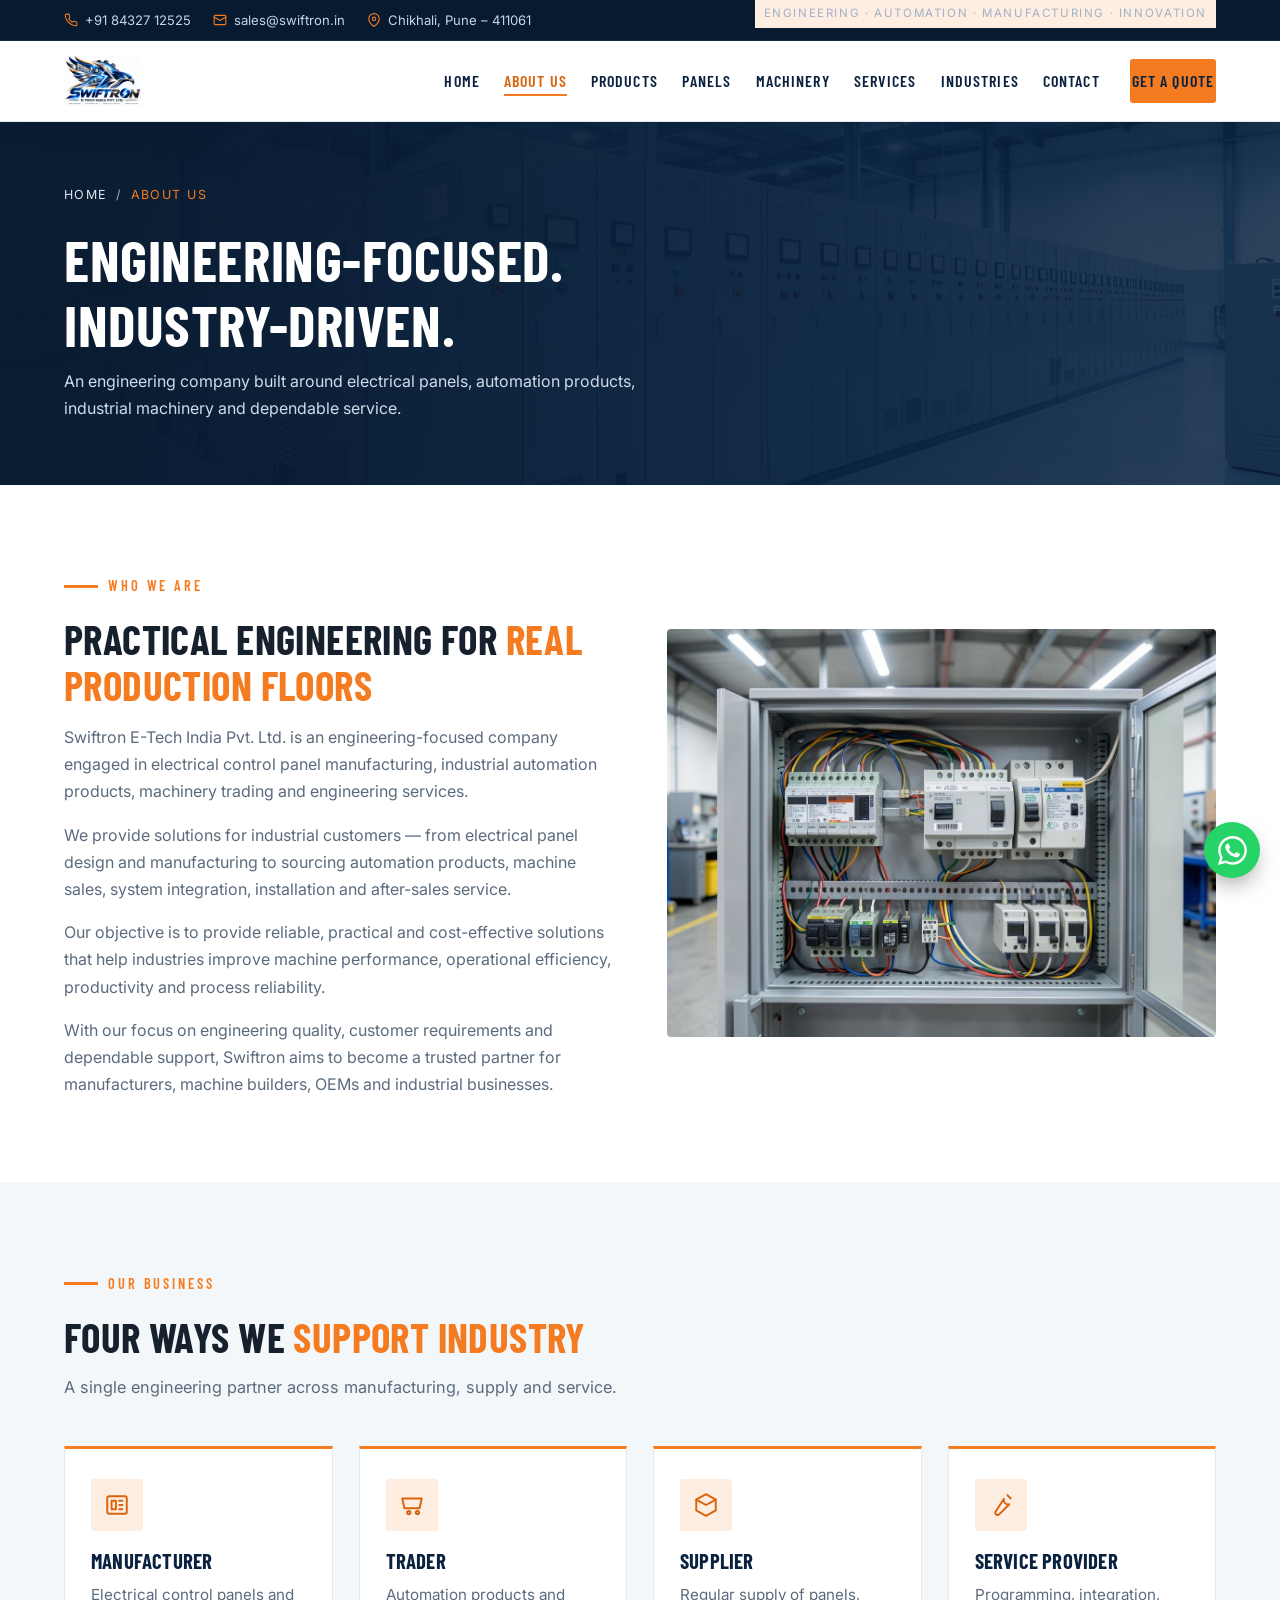
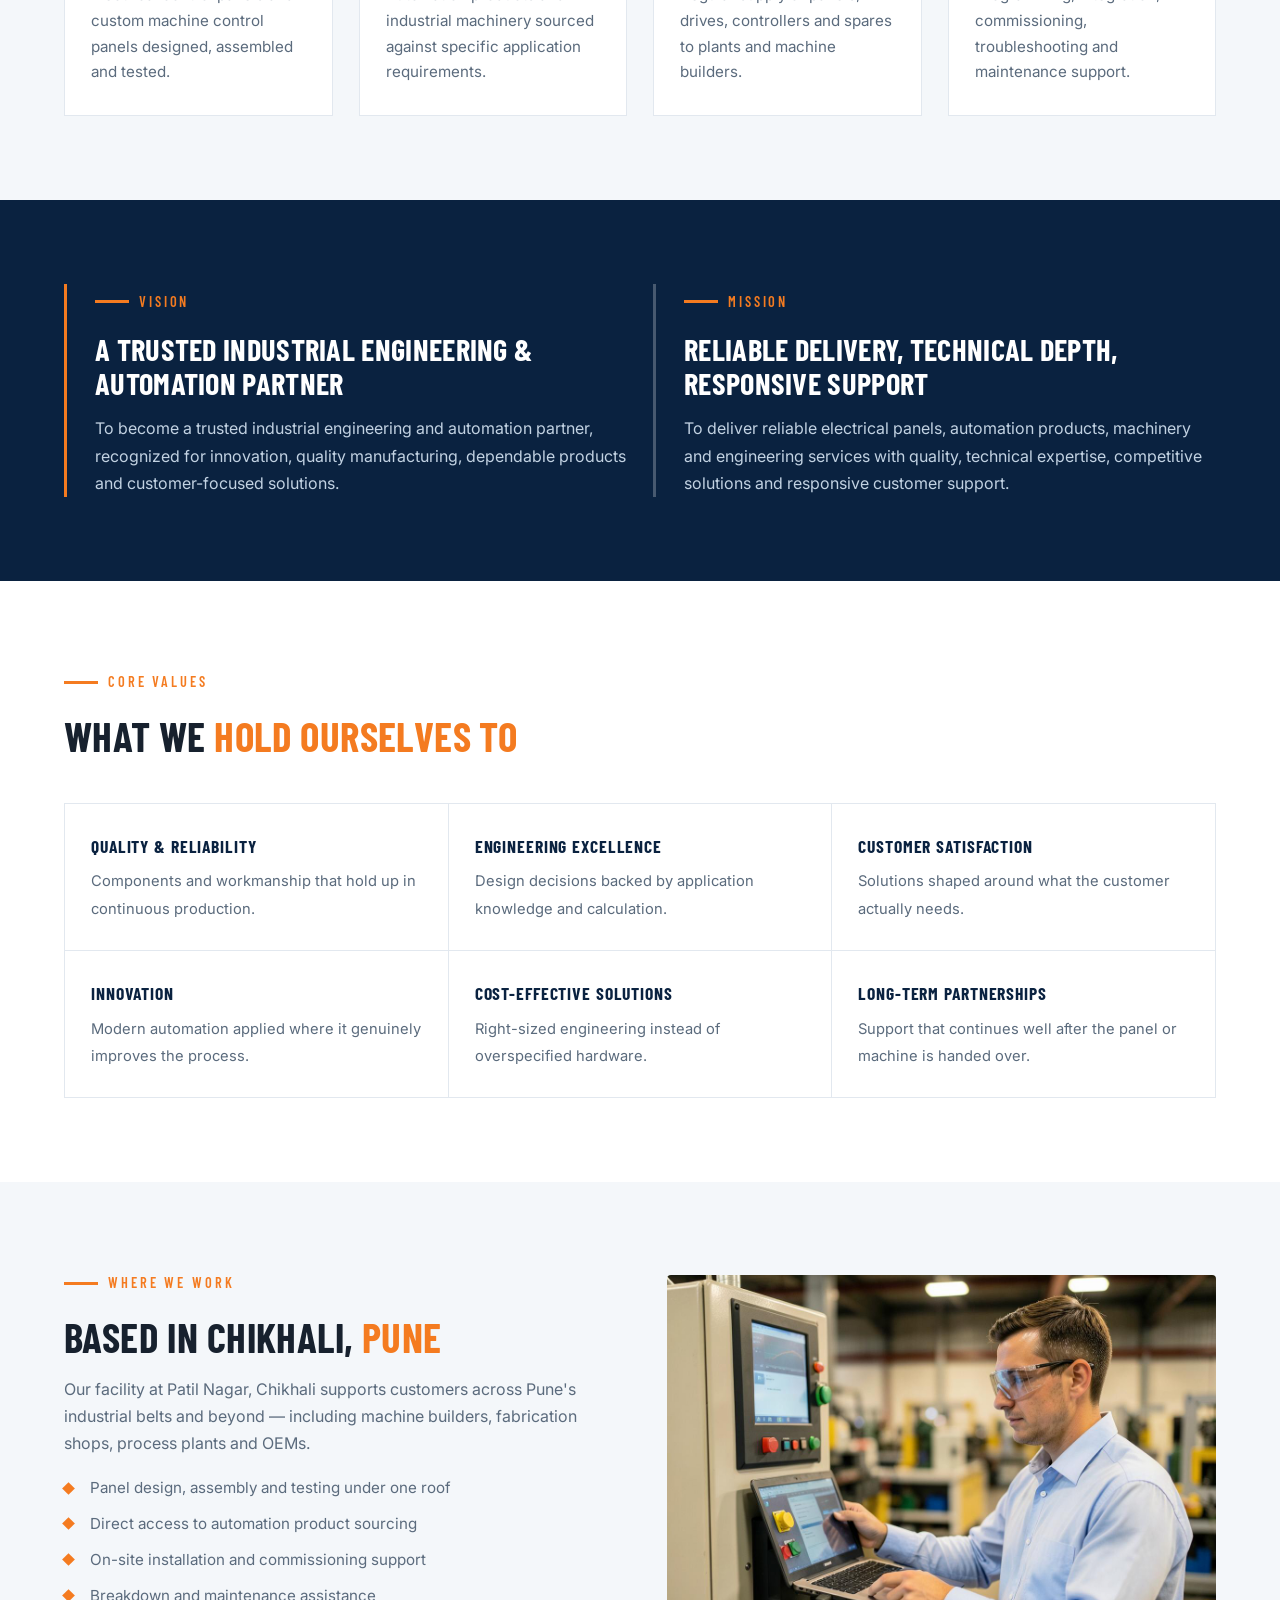
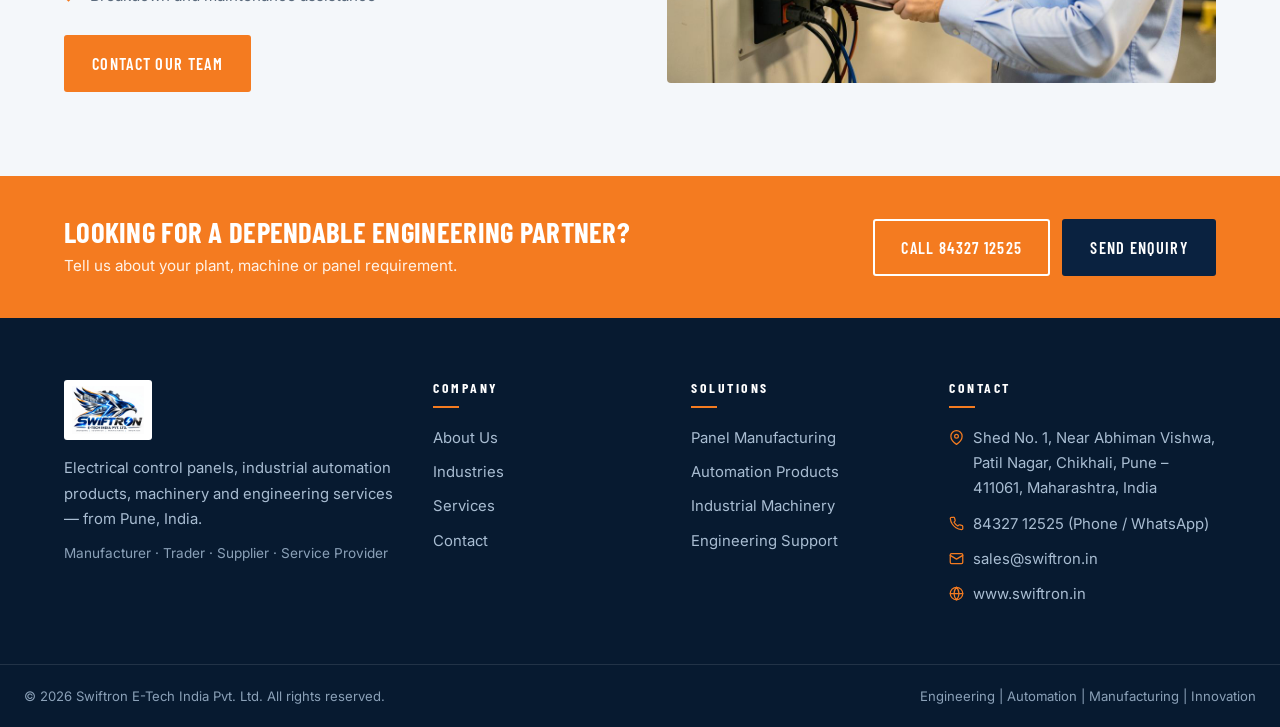
==== about.html @ 4778e4ed "Swiftron E-Tech India website. Static eight-page marketing site (home, about, products, panels, mach" ====
<!DOCTYPE html>
<html lang="en">
<head>
  <meta charset="UTF-8" />
  <meta name="viewport" content="width=device-width, initial-scale=1.0" />
  <title>About Us | Swiftron E-Tech India Pvt. Ltd.</title>
  <meta name="description" content="Swiftron E-Tech India Pvt. Ltd. is an engineering-focused company in Pune engaged in electrical control panel manufacturing, industrial automation products, machinery trading and engineering services." />
  <meta property="og:title" content="About Swiftron E-Tech India Pvt. Ltd." />
  <meta property="og:description" content="Manufacturer, trader, supplier and service provider of electrical panels, automation products and industrial machinery." />
  <meta property="og:type" content="website" />
  <link rel="canonical" href="https://www.swiftron.in/about.html" />
  <link rel="icon" href="assets/swiftron-logo.webp" />
  <link rel="preconnect" href="https://fonts.googleapis.com" />
  <link rel="preconnect" href="https://fonts.gstatic.com" crossorigin />
  <link href="https://fonts.googleapis.com/css2?family=Barlow+Condensed:wght@500;600;700&family=Inter:wght@400;500;600;700&display=swap" rel="stylesheet" />
  <link rel="stylesheet" href="css/style.css" />
</head>
<body>

  <div class="topbar">
    <div class="container topbar-inner">
      <ul>
        <li>
          <svg viewBox="0 0 24 24" fill="none" stroke="currentColor" stroke-width="1.9" stroke-linecap="round" stroke-linejoin="round"><path d="M22 16.92v3a2 2 0 0 1-2.18 2 19.8 19.8 0 0 1-8.63-3.07 19.5 19.5 0 0 1-6-6A19.8 19.8 0 0 1 2.12 4.2 2 2 0 0 1 4.11 2h3a2 2 0 0 1 2 1.72c.13.96.36 1.9.7 2.81a2 2 0 0 1-.45 2.11L8.09 9.91a16 16 0 0 0 6 6l1.27-1.27a2 2 0 0 1 2.11-.45c.91.34 1.85.57 2.81.7A2 2 0 0 1 22 16.92z"/></svg>
          <a href="tel:+918432712525">+91 84327 12525</a>
        </li>
        <li>
          <svg viewBox="0 0 24 24" fill="none" stroke="currentColor" stroke-width="1.9" stroke-linecap="round" stroke-linejoin="round"><rect x="2" y="4" width="20" height="16" rx="2"/><path d="m22 7-10 6L2 7"/></svg>
          <a href="mailto:sales@swiftron.in">sales@swiftron.in</a>
        </li>
        <li>
          <svg viewBox="0 0 24 24" fill="none" stroke="currentColor" stroke-width="1.9" stroke-linecap="round" stroke-linejoin="round"><path d="M21 10c0 7-9 13-9 13s-9-6-9-13a9 9 0 0 1 18 0z"/><circle cx="12" cy="10" r="3"/></svg>
          Chikhali, Pune – 411061
        </li>
      </ul>
      <span class="tag">Engineering · Automation · Manufacturing · Innovation</span>
    </div>
  </div>

  <header class="site-header">
    <div class="container header-inner">
      <a href="index.html" class="brand" aria-label="Swiftron E-Tech India — Home">
        <img src="assets/swiftron-logo.webp" alt="Swiftron E-Tech India Pvt. Ltd." />
      </a>
      <nav class="nav" aria-label="Main navigation">
        <ul class="nav-links" id="navLinks">
          <li><a href="index.html">Home</a></li>
          <li><a href="about.html" class="active">About Us</a></li>
          <li><a href="products.html">Products</a></li>
          <li><a href="panels.html">Panels</a></li>
          <li><a href="machinery.html">Machinery</a></li>
          <li><a href="services.html">Services</a></li>
          <li><a href="industries.html">Industries</a></li>
          <li><a href="contact.html">Contact</a></li>
          <li><a href="contact.html" class="btn btn-primary btn-sm nav-cta">Get a Quote</a></li>
        </ul>
        <button class="nav-toggle" aria-label="Toggle navigation" aria-expanded="false">
          <span></span><span></span><span></span>
        </button>
      </nav>
    </div>
  </header>

  <section class="page-hero">
    <div class="bg" style="background-image:url('assets/hero.jpg')" aria-hidden="true"></div>
    <div class="container">
      <nav class="crumbs" aria-label="Breadcrumb"><a href="index.html">Home</a> / <span>About Us</span></nav>
      <h1>Engineering-focused.<br />Industry-driven.</h1>
      <p>An engineering company built around electrical panels, automation products, industrial machinery and dependable service.</p>
    </div>
  </section>

  <!-- ================= STORY ================= -->
  <section class="section">
    <div class="container split">
      <div class="reveal">
        <span class="eyebrow">Who we are</span>
        <h2>Practical engineering for <span class="accent">real production floors</span></h2>
        <p>
          Swiftron E-Tech India Pvt. Ltd. is an engineering-focused company engaged in electrical control panel
          manufacturing, industrial automation products, machinery trading and engineering services.
        </p>
        <p>
          We provide solutions for industrial customers — from electrical panel design and manufacturing to sourcing
          automation products, machine sales, system integration, installation and after-sales service.
        </p>
        <p>
          Our objective is to provide reliable, practical and cost-effective solutions that help industries improve
          machine performance, operational efficiency, productivity and process reliability.
        </p>
        <p style="margin-bottom:0">
          With our focus on engineering quality, customer requirements and dependable support, Swiftron aims to become
          a trusted partner for manufacturers, machine builders, OEMs and industrial businesses.
        </p>
      </div>
      <div class="split-media reveal">
        <img src="assets/panel.jpg" alt="Inside an industrial PLC control panel built by Swiftron" loading="lazy" />
      </div>
    </div>
  </section>

  <!-- ================= BUSINESS MODEL ================= -->
  <section class="section paper">
    <div class="container">
      <div class="sec-head reveal">
        <span class="eyebrow">Our business</span>
        <h2>Four ways we <span class="accent">support industry</span></h2>
        <p>A single engineering partner across manufacturing, supply and service.</p>
      </div>

      <div class="grid grid-4">
        <div class="card reveal">
          <span class="icon-badge"><svg viewBox="0 0 24 24" fill="none" stroke="currentColor" stroke-width="1.8" stroke-linecap="round" stroke-linejoin="round"><rect x="3" y="4" width="18" height="16" rx="1.5"/><path d="M7 8h4v8H7zM14 8h3M14 12h3M14 16h3"/></svg></span>
          <h3>Manufacturer</h3>
          <p>Electrical control panels and custom machine control panels designed, assembled and tested.</p>
        </div>
        <div class="card reveal">
          <span class="icon-badge"><svg viewBox="0 0 24 24" fill="none" stroke="currentColor" stroke-width="1.8" stroke-linecap="round" stroke-linejoin="round"><path d="M3 6h18l-2 9H5z"/><circle cx="9" cy="19" r="1.5"/><circle cx="17" cy="19" r="1.5"/></svg></span>
          <h3>Trader</h3>
          <p>Automation products and industrial machinery sourced against specific application requirements.</p>
        </div>
        <div class="card reveal">
          <span class="icon-badge"><svg viewBox="0 0 24 24" fill="none" stroke="currentColor" stroke-width="1.8" stroke-linecap="round" stroke-linejoin="round"><path d="M12 2 3 7v10l9 5 9-5V7z"/><path d="m3 7 9 5 9-5"/></svg></span>
          <h3>Supplier</h3>
          <p>Regular supply of panels, drives, controllers and spares to plants and machine builders.</p>
        </div>
        <div class="card reveal">
          <span class="icon-badge"><svg viewBox="0 0 24 24" fill="none" stroke="currentColor" stroke-width="1.8" stroke-linecap="round" stroke-linejoin="round"><path d="M14.7 6.3a4 4 0 0 0 5 5l-9.4 9.4a2.1 2.1 0 0 1-3-3z"/><path d="M18 3l3 3"/></svg></span>
          <h3>Service Provider</h3>
          <p>Programming, integration, commissioning, troubleshooting and maintenance support.</p>
        </div>
      </div>
    </div>
  </section>

  <!-- ================= VISION / MISSION ================= -->
  <section class="section dark">
    <div class="container">
      <div class="grid grid-2">
        <div class="reveal" style="border-left:3px solid var(--orange);padding-left:28px">
          <span class="eyebrow">Vision</span>
          <h2 style="font-size:1.9rem">A trusted industrial engineering &amp; automation partner</h2>
          <p style="margin-bottom:0">
            To become a trusted industrial engineering and automation partner, recognized for innovation,
            quality manufacturing, dependable products and customer-focused solutions.
          </p>
        </div>
        <div class="reveal" style="border-left:3px solid rgba(255,255,255,.25);padding-left:28px">
          <span class="eyebrow">Mission</span>
          <h2 style="font-size:1.9rem">Reliable delivery, technical depth, responsive support</h2>
          <p style="margin-bottom:0">
            To deliver reliable electrical panels, automation products, machinery and engineering services with
            quality, technical expertise, competitive solutions and responsive customer support.
          </p>
        </div>
      </div>
    </div>
  </section>

  <!-- ================= VALUES ================= -->
  <section class="section">
    <div class="container">
      <div class="sec-head reveal">
        <span class="eyebrow">Core values</span>
        <h2>What we <span class="accent">hold ourselves to</span></h2>
      </div>

      <div class="value-grid">
        <div class="value reveal"><strong>Quality &amp; reliability</strong><span>Components and workmanship that hold up in continuous production.</span></div>
        <div class="value reveal"><strong>Engineering excellence</strong><span>Design decisions backed by application knowledge and calculation.</span></div>
        <div class="value reveal"><strong>Customer satisfaction</strong><span>Solutions shaped around what the customer actually needs.</span></div>
        <div class="value reveal"><strong>Innovation</strong><span>Modern automation applied where it genuinely improves the process.</span></div>
        <div class="value reveal"><strong>Cost-effective solutions</strong><span>Right-sized engineering instead of overspecified hardware.</span></div>
        <div class="value reveal"><strong>Long-term partnerships</strong><span>Support that continues well after the panel or machine is handed over.</span></div>
      </div>
    </div>
  </section>

  <!-- ================= LOCATION ================= -->
  <section class="section paper">
    <div class="container split reverse">
      <div class="split-media reveal">
        <img src="assets/engineer.jpg" alt="Swiftron engineer commissioning a machine control system" loading="lazy" />
      </div>
      <div class="reveal">
        <span class="eyebrow">Where we work</span>
        <h2>Based in Chikhali, <span class="accent">Pune</span></h2>
        <p>
          Our facility at Patil Nagar, Chikhali supports customers across Pune's industrial belts and beyond —
          including machine builders, fabrication shops, process plants and OEMs.
        </p>
        <ul class="tick-list">
          <li>Panel design, assembly and testing under one roof</li>
          <li>Direct access to automation product sourcing</li>
          <li>On-site installation and commissioning support</li>
          <li>Breakdown and maintenance assistance</li>
        </ul>
        <p style="margin-top:26px;margin-bottom:0">
          <a href="contact.html" class="btn btn-primary">Contact our team</a>
        </p>
      </div>
    </div>
  </section>

  <section class="cta-band">
    <div class="container">
      <div>
        <h3>Looking for a dependable engineering partner?</h3>
        <p>Tell us about your plant, machine or panel requirement.</p>
      </div>
      <div style="display:flex;gap:12px;flex-wrap:wrap">
        <a href="tel:+918432712525" class="btn btn-outline">Call 84327 12525</a>
        <a href="contact.html" class="btn btn-navy">Send Enquiry</a>
      </div>
    </div>
  </section>

  <footer class="footer">
    <div class="container footer-grid">
      <div class="footer-brand">
        <img src="assets/swiftron-logo.webp" alt="Swiftron E-Tech India Pvt. Ltd." />
        <p>Electrical control panels, industrial automation products, machinery and engineering services — from Pune, India.</p>
        <p style="color:#8ba1b8;font-size:.85rem">Manufacturer · Trader · Supplier · Service Provider</p>
      </div>
      <div>
        <h4>Company</h4>
        <ul>
          <li><a href="about.html">About Us</a></li>
          <li><a href="industries.html">Industries</a></li>
          <li><a href="services.html">Services</a></li>
          <li><a href="contact.html">Contact</a></li>
        </ul>
      </div>
      <div>
        <h4>Solutions</h4>
        <ul>
          <li><a href="panels.html">Panel Manufacturing</a></li>
          <li><a href="products.html">Automation Products</a></li>
          <li><a href="machinery.html">Industrial Machinery</a></li>
          <li><a href="services.html">Engineering Support</a></li>
        </ul>
      </div>
      <div>
        <h4>Contact</h4>
        <p class="contact-line">
          <svg viewBox="0 0 24 24" fill="none" stroke="currentColor" stroke-width="2" stroke-linecap="round" stroke-linejoin="round"><path d="M21 10c0 7-9 13-9 13s-9-6-9-13a9 9 0 0 1 18 0z"/><circle cx="12" cy="10" r="3"/></svg>
          <span>Shed No. 1, Near Abhiman Vishwa, Patil Nagar, Chikhali, Pune – 411061, Maharashtra, India</span>
        </p>
        <p class="contact-line">
          <svg viewBox="0 0 24 24" fill="none" stroke="currentColor" stroke-width="2" stroke-linecap="round" stroke-linejoin="round"><path d="M22 16.92v3a2 2 0 0 1-2.18 2 19.8 19.8 0 0 1-8.63-3.07 19.5 19.5 0 0 1-6-6A19.8 19.8 0 0 1 2.12 4.2 2 2 0 0 1 4.11 2h3a2 2 0 0 1 2 1.72c.13.96.36 1.9.7 2.81a2 2 0 0 1-.45 2.11L8.09 9.91a16 16 0 0 0 6 6l1.27-1.27a2 2 0 0 1 2.11-.45c.91.34 1.85.57 2.81.7A2 2 0 0 1 22 16.92z"/></svg>
          <span><a href="tel:+918432712525">84327 12525</a> (Phone / WhatsApp)</span>
        </p>
        <p class="contact-line">
          <svg viewBox="0 0 24 24" fill="none" stroke="currentColor" stroke-width="2" stroke-linecap="round" stroke-linejoin="round"><rect x="2" y="4" width="20" height="16" rx="2"/><path d="m22 7-10 6L2 7"/></svg>
          <span><a href="mailto:sales@swiftron.in">sales@swiftron.in</a></span>
        </p>
        <p class="contact-line">
          <svg viewBox="0 0 24 24" fill="none" stroke="currentColor" stroke-width="2" stroke-linecap="round" stroke-linejoin="round"><circle cx="12" cy="12" r="10"/><path d="M2 12h20"/><path d="M12 2a15.3 15.3 0 0 1 4 10 15.3 15.3 0 0 1-4 10 15.3 15.3 0 0 1-4-10 15.3 15.3 0 0 1 4-10z"/></svg>
          <span><a href="https://www.swiftron.in">www.swiftron.in</a></span>
        </p>
      </div>
    </div>
    <div class="footer-bottom">
      <p style="margin:0">© <span id="year">2026</span> Swiftron E-Tech India Pvt. Ltd. All rights reserved.</p>
      <p style="margin:0">Engineering | Automation | Manufacturing | Innovation</p>
    </div>
  </footer>

  <a href="#" class="wa-float" data-wa="Hello Swiftron E-Tech, I would like to know more about your company." aria-label="Chat on WhatsApp">
    <svg viewBox="0 0 24 24" fill="currentColor" aria-hidden="true"><path d="M17.47 14.38c-.3-.15-1.76-.87-2.03-.97-.27-.1-.47-.15-.67.15-.2.3-.77.97-.94 1.16-.17.2-.35.22-.64.08-.3-.15-1.26-.47-2.39-1.48-.88-.79-1.48-1.76-1.65-2.06-.17-.3-.02-.46.13-.6.13-.14.3-.35.45-.52.15-.17.2-.3.3-.5.1-.2.05-.37-.03-.52-.07-.15-.67-1.61-.92-2.2-.24-.58-.49-.5-.67-.51h-.57c-.2 0-.52.07-.79.37-.27.3-1.04 1.02-1.04 2.48s1.06 2.87 1.21 3.07c.15.2 2.1 3.2 5.08 4.49.7.3 1.26.49 1.69.62.71.23 1.36.2 1.87.12.57-.09 1.76-.72 2-1.41.25-.7.25-1.29.18-1.42-.08-.12-.28-.2-.57-.35M12.05 21.8h-.01a9.87 9.87 0 0 1-5.03-1.38l-.36-.21-3.74.98 1-3.65-.24-.37a9.86 9.86 0 0 1-1.51-5.26C2.16 6.45 6.6 2 12.05 2c2.64 0 5.12 1.03 6.99 2.9a9.83 9.83 0 0 1 2.89 6.99c0 5.45-4.44 9.89-9.88 9.89m8.4-18.3A11.82 11.82 0 0 0 12.05 0C5.5 0 .16 5.34.16 11.89c0 2.1.55 4.14 1.59 5.95L0 24l6.3-1.65a11.88 11.88 0 0 0 5.69 1.45h.01c6.55 0 11.89-5.34 11.89-11.89 0-3.18-1.24-6.17-3.48-8.41z"/></svg>
  </a>

  <script src="js/main.js"></script>
</body>
</html>
---- css/style.css ----
/* ============================================================
   SWIFTRON E-TECH INDIA PVT. LTD. — stylesheet
   Navy · Orange · White industrial theme
   ============================================================ */

:root {
  --navy-900: #071a30;
  --navy-800: #0a2240;
  --navy-700: #0d2b4e;
  --navy-600: #143a63;
  --navy-500: #1e4b7a;
  --orange: #f47b20;
  --orange-dark: #d9640d;
  --orange-soft: #fdeee1;
  --ink: #17212e;
  --muted: #5b6b7d;
  --line: #e2e8ef;
  --paper: #f4f7fa;
  --white: #ffffff;
  --radius: 6px;
  --shadow-sm: 0 2px 8px rgba(7, 26, 48, .07);
  --shadow: 0 18px 40px -22px rgba(7, 26, 48, .45);
  --container: 1200px;
  --head: "Barlow Condensed", "Arial Narrow", Arial, sans-serif;
  --body: "Inter", system-ui, -apple-system, "Segoe UI", Arial, sans-serif;
}

* { box-sizing: border-box; }

html { scroll-behavior: smooth; }

body {
  margin: 0;
  font-family: var(--body);
  font-size: 16px;
  line-height: 1.7;
  color: var(--ink);
  background: var(--white);
  -webkit-font-smoothing: antialiased;
}

img { max-width: 100%; display: block; }

a { color: inherit; text-decoration: none; }

h1, h2, h3, h4, h5 {
  font-family: var(--head);
  font-weight: 700;
  line-height: 1.12;
  letter-spacing: .01em;
  margin: 0 0 .5em;
  text-transform: uppercase;
}

h1 { font-size: clamp(2.1rem, 4.6vw, 3.6rem); }
h2 { font-size: clamp(1.7rem, 3.2vw, 2.6rem); }
h3 { font-size: 1.3rem; }

p { margin: 0 0 1rem; }

ul { margin: 0; padding: 0; list-style: none; }

.container {
  width: 100%;
  max-width: var(--container);
  margin: 0 auto;
  padding: 0 24px;
}

/* ---------------- Buttons ---------------- */
.btn {
  display: inline-flex;
  align-items: center;
  gap: 10px;
  padding: 13px 26px;
  border: 2px solid transparent;
  border-radius: 3px;
  font-family: var(--head);
  font-size: 1.02rem;
  font-weight: 600;
  letter-spacing: .08em;
  text-transform: uppercase;
  cursor: pointer;
  transition: transform .18s ease, background .18s ease, color .18s ease, border-color .18s ease;
}
.btn svg { width: 17px; height: 17px; flex: none; }
.btn:hover { transform: translateY(-2px); }

.btn-primary { background: var(--orange); color: #fff; }
.btn-primary:hover { background: var(--orange-dark); }

.btn-navy { background: var(--navy-800); color: #fff; }
.btn-navy:hover { background: var(--navy-600); }

.btn-outline { border-color: rgba(255, 255, 255, .55); color: #fff; }
.btn-outline:hover { border-color: #fff; background: rgba(255, 255, 255, .1); }

.btn-ghost { border-color: var(--navy-800); color: var(--navy-800); }
.btn-ghost:hover { background: var(--navy-800); color: #fff; }

.btn-sm { padding: 10px 18px; font-size: .92rem; }
.btn-block { width: 100%; justify-content: center; }

/* ---------------- Top bar ---------------- */
.topbar {
  background: var(--navy-900);
  color: #c7d5e4;
  font-size: .82rem;
  border-bottom: 1px solid rgba(255, 255, 255, .08);
}
.topbar-inner {
  display: flex;
  justify-content: space-between;
  align-items: center;
  gap: 16px;
  min-height: 40px;
  flex-wrap: wrap;
}
.topbar ul { display: flex; gap: 22px; flex-wrap: wrap; }
.topbar li { display: flex; align-items: center; gap: 7px; }
.topbar svg { width: 14px; height: 14px; color: var(--orange); flex: none; }
.topbar a:hover { color: #fff; }
.topbar .tag { letter-spacing: .14em; text-transform: uppercase; font-size: .72rem; color: #9fb3c8; }

/* ---------------- Header ---------------- */
.site-header {
  position: sticky;
  top: 0;
  z-index: 60;
  background: #fff;
  border-bottom: 1px solid var(--line);
  transition: box-shadow .2s ease;
}
.site-header.is-stuck { box-shadow: 0 6px 20px rgba(7, 26, 48, .09); }

.header-inner {
  display: flex;
  align-items: center;
  justify-content: space-between;
  gap: 18px;
  min-height: 80px;
}

.brand { display: flex; align-items: center; gap: 12px; }
.brand img { height: 52px; width: auto; }
.brand-text { display: flex; flex-direction: column; line-height: 1.1; }
.brand-text strong {
  font-family: var(--head);
  font-size: 1.05rem;
  letter-spacing: .16em;
  color: var(--navy-800);
}
.brand-text span {
  font-size: .62rem;
  letter-spacing: .18em;
  text-transform: uppercase;
  color: var(--muted);
}

.nav { display: flex; align-items: center; gap: 26px; }
.nav-links { display: flex; align-items: center; gap: 24px; }
.nav-links > li > a {
  position: relative;
  font-family: var(--head);
  font-size: 1rem;
  font-weight: 600;
  letter-spacing: .07em;
  text-transform: uppercase;
  color: var(--navy-800);
  padding: 6px 0;
}
.nav-links > li > a::after {
  content: "";
  position: absolute;
  left: 0; bottom: 0;
  height: 2px; width: 0;
  background: var(--orange);
  transition: width .22s ease;
}
.nav-links > li > a:hover::after,
.nav-links > li > a.active::after { width: 100%; }
.nav-links > li > a.active { color: var(--orange-dark); }

.nav-cta { margin-left: 6px; }

.nav-toggle {
  display: none;
  width: 44px; height: 40px;
  background: var(--navy-800);
  border: 0; border-radius: 3px;
  cursor: pointer;
  padding: 10px;
}
.nav-toggle span {
  display: block; height: 2px; background: #fff; margin: 4px 0;
  transition: transform .2s ease, opacity .2s ease;
}
.nav-toggle[aria-expanded="true"] span:nth-child(1) { transform: translateY(6px) rotate(45deg); }
.nav-toggle[aria-expanded="true"] span:nth-child(2) { opacity: 0; }
.nav-toggle[aria-expanded="true"] span:nth-child(3) { transform: translateY(-6px) rotate(-45deg); }

/* ---------------- Hero (home) ---------------- */
.hero {
  position: relative;
  color: #fff;
  background: var(--navy-900);
  overflow: hidden;
}
.hero-bg {
  position: absolute;
  inset: 0;
  background: url("../assets/hero.jpg") center 45% / cover no-repeat;
}
.hero-bg::after {
  content: "";
  position: absolute; inset: 0;
  background:
    linear-gradient(100deg, rgba(7, 26, 48, .96) 0%, rgba(7, 26, 48, .9) 45%, rgba(7, 26, 48, .55) 100%);
}
.hero-inner {
  position: relative;
  z-index: 2;
  display: grid;
  grid-template-columns: minmax(0, 1.15fr) minmax(0, .85fr);
  gap: 48px;
  align-items: center;
  padding-top: 84px;
  padding-bottom: 84px;
}
.eyebrow {
  display: inline-flex;
  align-items: center;
  gap: 10px;
  font-family: var(--head);
  font-size: .9rem;
  font-weight: 600;
  letter-spacing: .2em;
  text-transform: uppercase;
  color: var(--orange);
  margin-bottom: 18px;
}
.eyebrow::before {
  content: "";
  width: 34px; height: 3px;
  background: var(--orange);
}
.hero h1 { color: #fff; margin-bottom: 20px; }
.hero h1 em { font-style: normal; color: var(--orange); }
.hero-sub {
  font-size: 1.06rem;
  color: #d5e2ef;
  max-width: 60ch;
  margin-bottom: 28px;
}
.hero-cta { display: flex; flex-wrap: wrap; gap: 14px; }

.hero-panel {
  border: 1px solid rgba(255, 255, 255, .18);
  background: rgba(10, 34, 64, .55);
  backdrop-filter: blur(3px);
  padding: 30px 28px;
}
.hero-panel h4 {
  font-size: .82rem;
  letter-spacing: .2em;
  color: var(--orange);
  margin-bottom: 18px;
}
.hero-panel ul { display: grid; gap: 14px; }
.hero-panel li {
  display: flex;
  gap: 12px;
  padding-bottom: 14px;
  border-bottom: 1px solid rgba(255, 255, 255, .12);
  font-size: .95rem;
  color: #e3ecf5;
}
.hero-panel li:last-child { border-bottom: 0; padding-bottom: 0; }
.hero-panel li svg { width: 20px; height: 20px; color: var(--orange); flex: none; margin-top: 2px; }
.hero-panel li b { display: block; color: #fff; font-family: var(--head); letter-spacing: .06em; font-size: 1rem; text-transform: uppercase; }
.hero-panel li span { color: #b9cadd; font-size: .88rem; }

/* Stat strip */
.stat-strip {
  position: relative;
  z-index: 2;
  background: rgba(255, 255, 255, .06);
  border-top: 1px solid rgba(255, 255, 255, .14);
}
.stat-strip .container {
  display: grid;
  grid-template-columns: repeat(4, 1fr);
  gap: 1px;
}
.stat {
  padding: 26px 20px;
  border-right: 1px solid rgba(255, 255, 255, .14);
}
.stat:last-child { border-right: 0; }
.stat strong {
  display: block;
  font-family: var(--head);
  font-size: 1.9rem;
  color: var(--orange);
  line-height: 1;
}
.stat span {
  font-size: .82rem;
  letter-spacing: .12em;
  text-transform: uppercase;
  color: #c2d2e2;
}

/* ---------------- Page banner ---------------- */
.page-hero {
  position: relative;
  color: #fff;
  background: var(--navy-900);
  overflow: hidden;
}
.page-hero .bg {
  position: absolute; inset: 0;
  background: center / cover no-repeat;
  opacity: .42;
}
.page-hero::after {
  content: "";
  position: absolute; inset: 0;
  background: linear-gradient(95deg, rgba(7, 26, 48, .96) 10%, rgba(10, 34, 64, .78) 70%, rgba(10, 34, 64, .55) 100%);
}
.page-hero .container {
  position: relative;
  z-index: 2;
  padding-top: 62px;
  padding-bottom: 62px;
}
.page-hero h1 { color: #fff; margin-bottom: 12px; max-width: 22ch; }
.page-hero p { color: #cfdcea; max-width: 62ch; margin: 0; }
.crumbs {
  display: flex;
  gap: 8px;
  font-size: .78rem;
  letter-spacing: .12em;
  text-transform: uppercase;
  color: #9db2c8;
  margin-bottom: 22px;
}
.crumbs a { color: #dbe6f1; }
.crumbs a:hover { color: var(--orange); }
.crumbs span { color: var(--orange); }

/* ---------------- Sections ---------------- */
.section { padding: 84px 0; }
.section.tight { padding: 60px 0; }
.section.paper { background: var(--paper); }
.section.dark { background: var(--navy-800); color: #dfe9f3; }
.section.dark h2, .section.dark h3 { color: #fff; }
.section.dark p { color: #c2d2e2; }

.sec-head { max-width: 760px; margin-bottom: 44px; }
.sec-head.center { margin-left: auto; margin-right: auto; text-align: center; }
.sec-head.center .eyebrow::before { display: none; }
.sec-head h2 { margin-bottom: 14px; }
.sec-head p { color: var(--muted); font-size: 1.02rem; margin: 0; }
.section.dark .sec-head p { color: #b9cadd; }
.accent { color: var(--orange); }

/* ---------------- Grids & cards ---------------- */
.grid { display: grid; gap: 26px; }
.grid-2 { grid-template-columns: repeat(2, minmax(0, 1fr)); }
.grid-3 { grid-template-columns: repeat(3, minmax(0, 1fr)); }
.grid-4 { grid-template-columns: repeat(4, minmax(0, 1fr)); }

.card {
  background: #fff;
  border: 1px solid var(--line);
  border-top: 3px solid var(--orange);
  padding: 30px 26px;
  transition: transform .2s ease, box-shadow .2s ease;
}
.card:hover { transform: translateY(-4px); box-shadow: var(--shadow); }
.card h3 { margin-bottom: 10px; color: var(--navy-800); }
.card p { color: var(--muted); font-size: .95rem; margin: 0; }
.card p + p { margin-top: .6rem; }

.icon-badge {
  width: 52px; height: 52px;
  display: grid; place-items: center;
  background: var(--orange-soft);
  color: var(--orange-dark);
  border-radius: 3px;
  margin-bottom: 18px;
}
.icon-badge svg { width: 26px; height: 26px; }

/* Feature list */
.tick-list { display: grid; gap: 10px; margin: 18px 0 0; }
.tick-list li {
  position: relative;
  padding-left: 26px;
  color: var(--muted);
  font-size: .95rem;
}
.tick-list li::before {
  content: "";
  position: absolute;
  left: 0; top: .55em;
  width: 9px; height: 9px;
  background: var(--orange);
  transform: rotate(45deg);
}
.section.dark .tick-list li { color: #c2d2e2; }

/* Split (text + image) */
.split {
  display: grid;
  grid-template-columns: repeat(2, minmax(0, 1fr));
  gap: 54px;
  align-items: center;
}
.split.reverse .split-media { order: 2; }
.split-media { position: relative; }
.split-media img { width: 100%; height: 100%; object-fit: cover; border-radius: 4px; }
.split-media .frame-line {
  position: absolute;
  inset: 14px -14px -14px 14px;
  border: 2px solid var(--orange);
  z-index: -1;
}
.split h2 { margin-bottom: 16px; }
.split p { color: var(--muted); }
.section.dark .split p { color: #c2d2e2; }

.quote-mark {
  border-left: 3px solid var(--orange);
  padding-left: 18px;
  color: var(--navy-700);
  font-size: 1.05rem;
  font-style: italic;
}

/* ---------------- Home: capability cards ---------------- */
.cap-grid { display: grid; grid-template-columns: repeat(3, minmax(0, 1fr)); gap: 24px; }
.cap {
  position: relative;
  display: block;
  background: #fff;
  border: 1px solid var(--line);
  overflow: hidden;
  transition: transform .2s ease, box-shadow .2s ease;
}
.cap:hover { transform: translateY(-5px); box-shadow: var(--shadow); }
.cap-img { height: 190px; overflow: hidden; background: var(--navy-800); }
.cap-img img { width: 100%; height: 100%; object-fit: cover; transition: transform .45s ease; }
.cap:hover .cap-img img { transform: scale(1.05); }
.cap-body { padding: 22px 24px 26px; }
.cap-body h3 { font-size: 1.28rem; color: var(--navy-800); margin-bottom: 8px; }
.cap-body p { color: var(--muted); font-size: .93rem; margin: 0 0 14px; }
.cap-link {
  display: inline-flex;
  align-items: center;
  gap: 7px;
  font-family: var(--head);
  font-size: .88rem;
  letter-spacing: .12em;
  text-transform: uppercase;
  color: var(--orange-dark);
}
.cap-link svg { width: 15px; height: 15px; }
.cap:hover .cap-link { color: var(--navy-800); }

/* ---------------- Product cards ---------------- */
.product-card {
  display: flex;
  flex-direction: column;
  background: #fff;
  border: 1px solid var(--line);
  border-radius: 4px;
  overflow: hidden;
  transition: transform .2s ease, box-shadow .2s ease;
}
.product-card:hover { transform: translateY(-4px); box-shadow: var(--shadow); }
.product-top {
  height: 132px;
  background: linear-gradient(135deg, var(--navy-800), var(--navy-600));
  display: grid;
  place-items: center;
  position: relative;
}
.product-top svg { width: 54px; height: 54px; color: rgba(255, 255, 255, .92); }
.product-top::after {
  content: "";
  position: absolute;
  right: -20px; bottom: -20px;
  width: 90px; height: 90px;
  border: 1px solid rgba(255, 255, 255, .14);
  transform: rotate(45deg);
}
.product-body { padding: 24px; flex: 1; display: flex; flex-direction: column; }
.product-body h3 { font-size: 1.18rem; color: var(--navy-800); margin-bottom: 8px; }
.product-body p { color: var(--muted); font-size: .93rem; }
.tag {
  align-self: flex-start;
  font-size: .68rem;
  letter-spacing: .16em;
  text-transform: uppercase;
  color: var(--orange-dark);
  background: var(--orange-soft);
  padding: 4px 9px;
  margin-bottom: 12px;
}
.product-body .btn { margin-top: auto; align-self: flex-start; }

/* Product filter bar */
.filters { display: flex; flex-wrap: wrap; gap: 10px; margin-bottom: 34px; }
.filter-btn {
  font-family: var(--head);
  font-size: .95rem;
  letter-spacing: .08em;
  text-transform: uppercase;
  padding: 9px 18px;
  background: #fff;
  border: 1px solid var(--line);
  border-radius: 3px;
  color: var(--navy-700);
  cursor: pointer;
  transition: background .18s ease, color .18s ease, border-color .18s ease;
}
.filter-btn:hover { border-color: var(--orange); color: var(--orange-dark); }
.filter-btn.active { background: var(--navy-800); border-color: var(--navy-800); color: #fff; }

/* Panel list rows */
.panel-row {
  display: grid;
  grid-template-columns: 64px 1fr auto;
  gap: 20px;
  align-items: center;
  background: #fff;
  border: 1px solid var(--line);
  padding: 22px 24px;
  transition: border-color .2s ease, box-shadow .2s ease;
}
.panel-row:hover { border-color: var(--orange); box-shadow: var(--shadow-sm); }
.panel-row .icon-badge { margin: 0; width: 48px; height: 48px; }
.panel-row h3 { font-size: 1.12rem; margin: 0 0 4px; color: var(--navy-800); }
.panel-row p { margin: 0; color: var(--muted); font-size: .92rem; }
.panel-row .code {
  font-family: var(--head);
  font-size: .8rem;
  letter-spacing: .16em;
  color: #93a4b6;
}

/* Numbered why list */
.why-grid { display: grid; grid-template-columns: repeat(2, minmax(0, 1fr)); gap: 0; border-top: 1px solid var(--line); }
.why-item {
  display: grid;
  grid-template-columns: 62px 1fr;
  gap: 18px;
  padding: 28px 26px 28px 0;
  border-bottom: 1px solid var(--line);
}
.why-item:nth-child(even) { padding-left: 26px; border-left: 1px solid var(--line); }
.why-num {
  font-family: var(--head);
  font-size: 1.5rem;
  color: var(--orange);
  line-height: 1;
  padding-top: 2px;
}
.why-item h3 { font-size: 1.14rem; margin-bottom: 6px; color: var(--navy-800); }
.why-item p { margin: 0; color: var(--muted); font-size: .93rem; }

/* Values list */
.value-grid { display: grid; grid-template-columns: repeat(3, minmax(0, 1fr)); gap: 1px; background: var(--line); border: 1px solid var(--line); }
.value {
  background: #fff;
  padding: 28px 26px;
}
.value strong {
  display: block;
  font-family: var(--head);
  font-size: 1.1rem;
  letter-spacing: .05em;
  text-transform: uppercase;
  color: var(--navy-800);
  margin-bottom: 6px;
}
.value span { color: var(--muted); font-size: .92rem; }

/* Industry tiles */
.ind-grid { display: grid; grid-template-columns: repeat(4, minmax(0, 1fr)); gap: 16px; }
.ind {
  position: relative;
  background: var(--navy-800);
  color: #fff;
  min-height: 150px;
  display: flex;
  align-items: flex-end;
  padding: 18px;
  overflow: hidden;
  border-bottom: 3px solid var(--orange);
}
.ind::before {
  content: "";
  position: absolute; inset: 0;
  background: linear-gradient(160deg, rgba(10, 34, 64, .92), rgba(10, 34, 64, .55));
}
.ind:nth-child(3n+1)::before { background: linear-gradient(160deg, rgba(10, 34, 64, .95), rgba(30, 75, 122, .6)); }
.ind span {
  position: relative;
  font-family: var(--head);
  font-size: 1.08rem;
  letter-spacing: .05em;
  text-transform: uppercase;
}
.ind svg {
  position: absolute;
  right: 14px; top: 12px;
  width: 44px; height: 44px;
  color: rgba(244, 123, 32, .5);
}

/* Brand strip */
.brand-strip {
  display: grid;
  grid-template-columns: repeat(6, minmax(0, 1fr));
  border: 1px solid var(--line);
  background: #fff;
}
.brand-strip div {
  padding: 22px 10px;
  text-align: center;
  font-family: var(--head);
  font-size: 1.06rem;
  letter-spacing: .1em;
  color: var(--navy-700);
  border-right: 1px solid var(--line);
  border-bottom: 1px solid var(--line);
}
.brand-strip div:last-child { border-right: 0; }

/* Process steps */
.steps { counter-reset: step; display: grid; grid-template-columns: repeat(4, minmax(0, 1fr)); gap: 22px; }
.step { position: relative; padding-top: 54px; }
.step::before {
  counter-increment: step;
  content: "0" counter(step);
  position: absolute;
  top: 0; left: 0;
  font-family: var(--head);
  font-size: 2.1rem;
  color: rgba(244, 123, 32, .35);
  line-height: 1;
}
.step h3 { font-size: 1.08rem; color: var(--navy-800); margin-bottom: 8px; }
.step p { color: var(--muted); font-size: .92rem; margin: 0; }
.section.dark .step h3 { color: #fff; }
.section.dark .step p { color: #b9cadd; }

/* ---------------- CTA band ---------------- */
.cta-band {
  background: var(--orange);
  color: #fff;
  padding: 40px 0;
}
.cta-band .container {
  display: flex;
  align-items: center;
  justify-content: space-between;
  gap: 26px;
  flex-wrap: wrap;
}
.cta-band h3 {
  font-size: clamp(1.3rem, 2.4vw, 1.8rem);
  margin: 0;
  color: #fff;
}
.cta-band p { margin: 4px 0 0; color: #fff3e8; font-size: .95rem; }
.cta-band .btn-outline { border-color: #fff; }
.cta-band .btn-outline:hover { background: #fff; color: var(--orange-dark); }

/* ---------------- Contact ---------------- */
.contact-grid {
  display: grid;
  grid-template-columns: minmax(0, .9fr) minmax(0, 1.1fr);
  gap: 42px;
  align-items: start;
}
.info-list { display: grid; gap: 16px; }
.info {
  display: flex;
  gap: 16px;
  background: #fff;
  border: 1px solid var(--line);
  padding: 20px;
}
.info .icon-badge { margin: 0; flex: none; width: 46px; height: 46px; }
.info h4 {
  font-size: .82rem;
  letter-spacing: .16em;
  color: var(--orange-dark);
  margin: 0 0 4px;
}
.info p, .info a { margin: 0; font-size: .95rem; color: var(--ink); line-height: 1.55; }
.info a:hover { color: var(--orange-dark); }

.form-card {
  background: #fff;
  border: 1px solid var(--line);
  border-top: 3px solid var(--orange);
  padding: 32px;
  box-shadow: var(--shadow-sm);
}
.form-card h3 { color: var(--navy-800); margin-bottom: 6px; }
.form-card > p { color: var(--muted); font-size: .92rem; margin-bottom: 22px; }
.field-row { display: grid; grid-template-columns: repeat(2, minmax(0, 1fr)); gap: 16px; }
.field { margin-bottom: 16px; }
.field label {
  display: block;
  font-size: .74rem;
  letter-spacing: .14em;
  text-transform: uppercase;
  color: var(--navy-700);
  margin-bottom: 6px;
  font-weight: 600;
}
.field input, .field select, .field textarea {
  width: 100%;
  font-family: var(--body);
  font-size: .95rem;
  color: var(--ink);
  padding: 11px 13px;
  border: 1px solid #cfd9e4;
  border-radius: 3px;
  background: #fff;
  transition: border-color .15s ease, box-shadow .15s ease;
}
.field input:focus, .field select:focus, .field textarea:focus {
  outline: none;
  border-color: var(--orange);
  box-shadow: 0 0 0 3px rgba(244, 123, 32, .15);
}
.field textarea { resize: vertical; }
.form-hint { font-size: .82rem; color: var(--muted); margin: 14px 0 0; }
.form-hint a { color: var(--orange-dark); text-decoration: underline; }

.map-card {
  border: 1px solid var(--line);
  background: var(--navy-800);
  color: #fff;
  padding: 34px 30px;
  display: flex;
  flex-direction: column;
  justify-content: space-between;
  gap: 20px;
}
.map-card h3 { color: #fff; margin-bottom: 6px; }
.map-card p { color: #b9cadd; font-size: .94rem; margin: 0; }
.map-lines { border-top: 1px solid rgba(255, 255, 255, .16); padding-top: 18px; display: grid; gap: 10px; font-size: .92rem; color: #d5e2ef; }
.map-lines a:hover { color: var(--orange); }

/* ---------------- Footer ---------------- */
.footer { background: var(--navy-900); color: #a9bdd2; padding-top: 62px; font-size: .93rem; }
.footer-grid {
  display: grid;
  grid-template-columns: 1.5fr 1fr 1fr 1.2fr;
  gap: 36px;
  padding-bottom: 46px;
}
.footer h4 {
  font-size: .86rem;
  letter-spacing: .18em;
  color: #fff;
  margin-bottom: 18px;
}
.footer h4::after {
  content: "";
  display: block;
  width: 26px; height: 2px;
  background: var(--orange);
  margin-top: 10px;
}
.footer-brand img {
  height: 60px;
  width: auto;
  background: #fff;
  padding: 6px 8px;
  border-radius: 3px;
  margin-bottom: 16px;
}
.footer p { margin: 0 0 10px; }
.footer a:hover { color: var(--orange); }
.footer ul { display: grid; gap: 9px; }
.footer .contact-line { display: flex; gap: 9px; align-items: flex-start; }
.footer .contact-line svg { width: 15px; height: 15px; color: var(--orange); flex: none; margin-top: 4px; }
.footer-bottom {
  border-top: 1px solid rgba(255, 255, 255, .11);
  padding: 20px 24px;
  display: flex;
  justify-content: space-between;
  gap: 14px;
  flex-wrap: wrap;
  font-size: .82rem;
  color: #8ba1b8;
}

/* Floating WhatsApp */
.wa-float {
  position: fixed;
  right: 20px; bottom: 22px;
  z-index: 80;
  width: 56px; height: 56px;
  display: grid; place-items: center;
  background: #25d366;
  color: #fff;
  border-radius: 50%;
  box-shadow: 0 10px 24px -8px rgba(0, 0, 0, .5);
  transition: transform .2s ease;
}
.wa-float:hover { transform: scale(1.07); }
.wa-float svg { width: 29px; height: 29px; }

/* Reveal */
.reveal { opacity: 0; transform: translateY(18px); transition: opacity .6s ease, transform .6s ease; }
.reveal.in { opacity: 1; transform: none; }
@media (prefers-reduced-motion: reduce) {
  .reveal { opacity: 1; transform: none; transition: none; }
  html { scroll-behavior: auto; }
}

/* ---------------- Responsive ---------------- */
@media (max-width: 1080px) {
  .nav-links { gap: 16px; }
  .nav-links > li > a { font-size: .92rem; }
  .grid-4 { grid-template-columns: repeat(2, minmax(0, 1fr)); }
  .ind-grid { grid-template-columns: repeat(3, minmax(0, 1fr)); }
  .brand-strip { grid-template-columns: repeat(3, minmax(0, 1fr)); }
  .brand-strip div:nth-child(3n) { border-right: 0; }
  .footer-grid { grid-template-columns: 1fr 1fr; }
}

@media (max-width: 900px) {
  .nav-toggle { display: block; }
  .nav-links {
    position: absolute;
    top: 100%; left: 0; right: 0;
    flex-direction: column;
    align-items: stretch;
    gap: 0;
    background: #fff;
    border-bottom: 1px solid var(--line);
    box-shadow: 0 16px 28px -18px rgba(7, 26, 48, .4);
    padding: 8px 24px 20px;
    display: none;
  }
  .nav-links.open { display: flex; }
  .nav-links > li > a {
    display: block;
    padding: 13px 0;
    border-bottom: 1px solid var(--line);
  }
  .nav-links > li:last-child { padding-top: 16px; border-bottom: 0; }
  .nav-cta { width: 100%; justify-content: center; }
  .header-inner { position: relative; min-height: 70px; }
  .brand img { height: 44px; }

  .hero-inner { grid-template-columns: 1fr; padding-top: 60px; padding-bottom: 60px; gap: 34px; }
  .stat-strip .container { grid-template-columns: repeat(2, 1fr); }
  .stat:nth-child(2) { border-right: 0; }
  .stat { border-bottom: 1px solid rgba(255, 255, 255, .14); }

  .split, .contact-grid { grid-template-columns: 1fr; gap: 34px; }
  .split.reverse .split-media { order: 0; }
  .split-media .frame-line { display: none; }
  .cap-grid { grid-template-columns: 1fr; }
  .grid-3, .grid-2 { grid-template-columns: 1fr; }
  .value-grid { grid-template-columns: repeat(2, minmax(0, 1fr)); }
  .why-grid { grid-template-columns: 1fr; }
  .why-item:nth-child(even) { padding-left: 0; border-left: 0; }
  .steps { grid-template-columns: repeat(2, minmax(0, 1fr)); }
  .footer-grid { grid-template-columns: 1fr; gap: 30px; }
  .panel-row { grid-template-columns: 52px 1fr; }
  .panel-row .code { display: none; }
}

@media (max-width: 620px) {
  .section { padding: 58px 0; }
  .container { padding: 0 18px; }
  .topbar .tag { display: none; }
  .topbar ul { gap: 14px; }
  .ind-grid { grid-template-columns: repeat(2, minmax(0, 1fr)); }
  .value-grid { grid-template-columns: 1fr; }
  .steps { grid-template-columns: 1fr; }
  .field-row { grid-template-columns: 1fr; }
  .brand-strip { grid-template-columns: repeat(2, minmax(0, 1fr)); }
  .brand-strip div:nth-child(3n) { border-right: 1px solid var(--line); }
  .brand-strip div:nth-child(even) { border-right: 0; }
  .hero-cta .btn { width: 100%; justify-content: center; }
  .page-hero .container { padding-top: 44px; padding-bottom: 44px; }
  .form-card { padding: 24px 20px; }
}
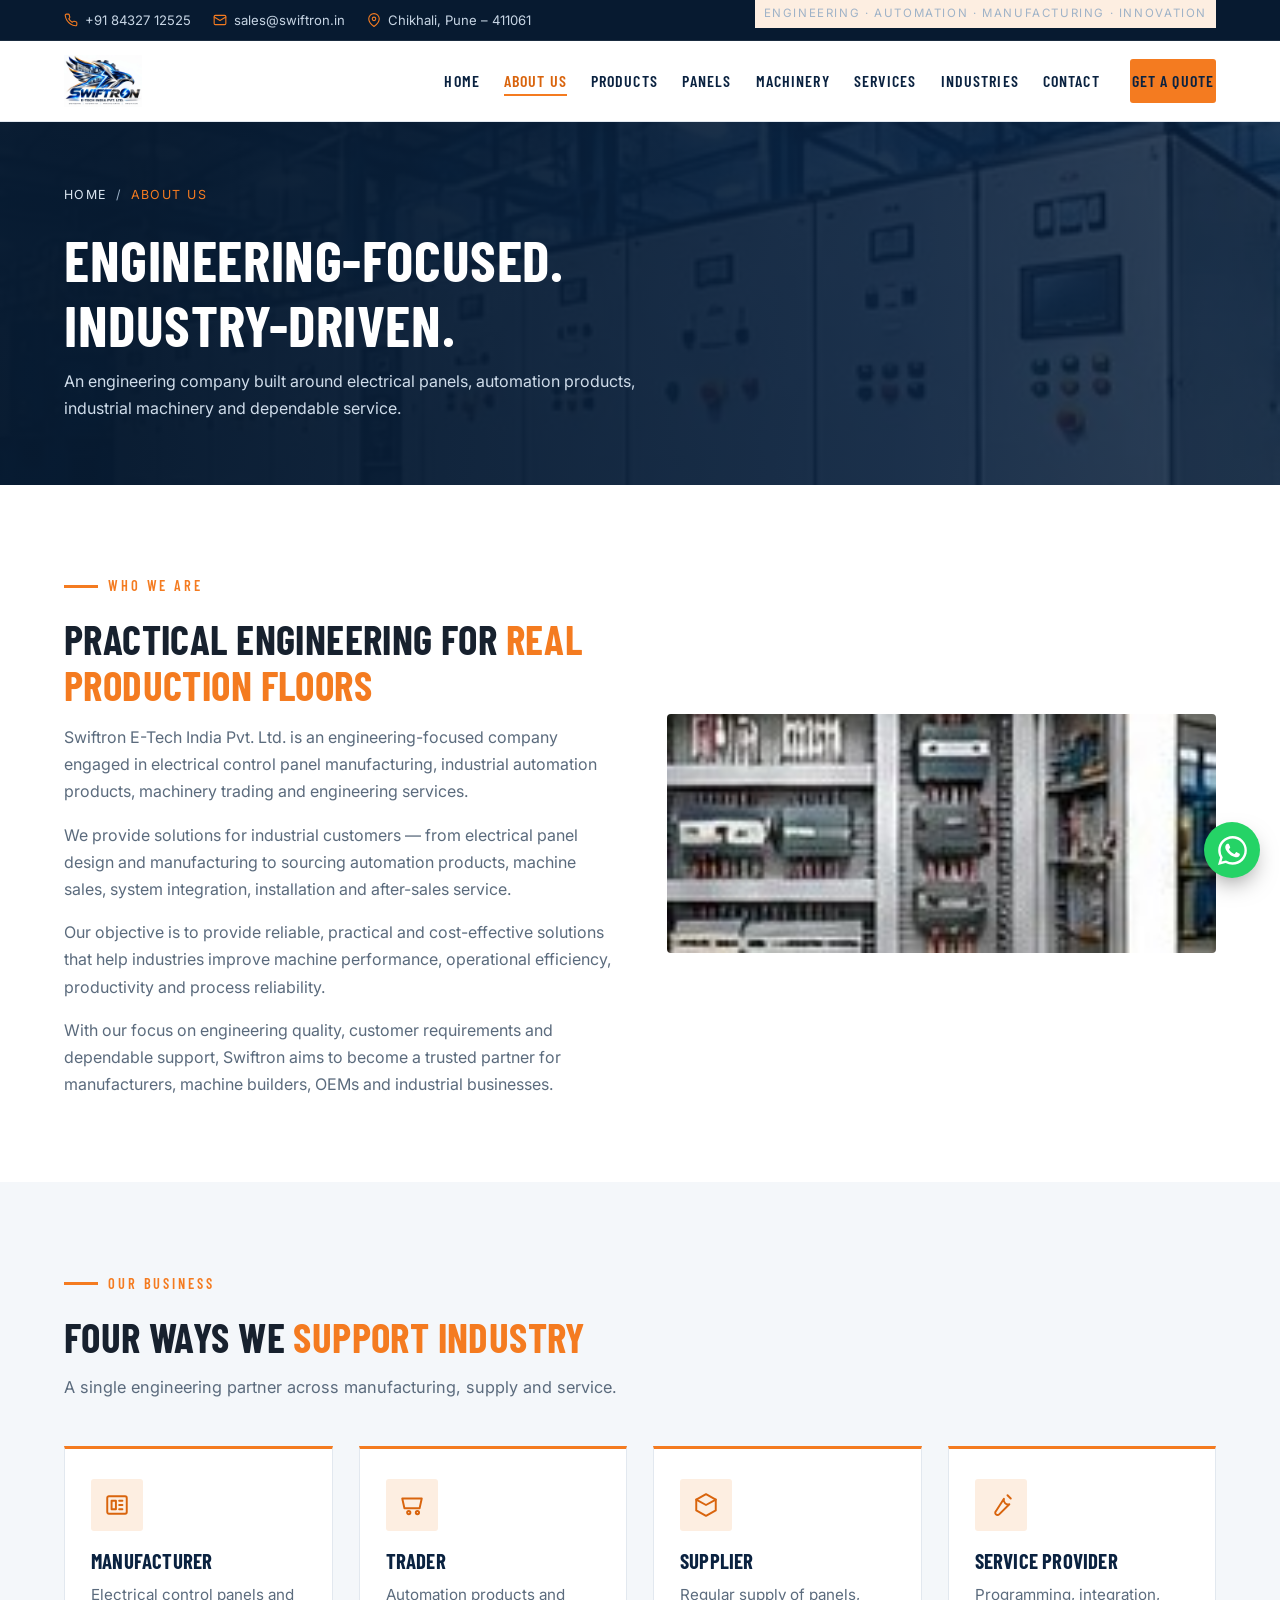
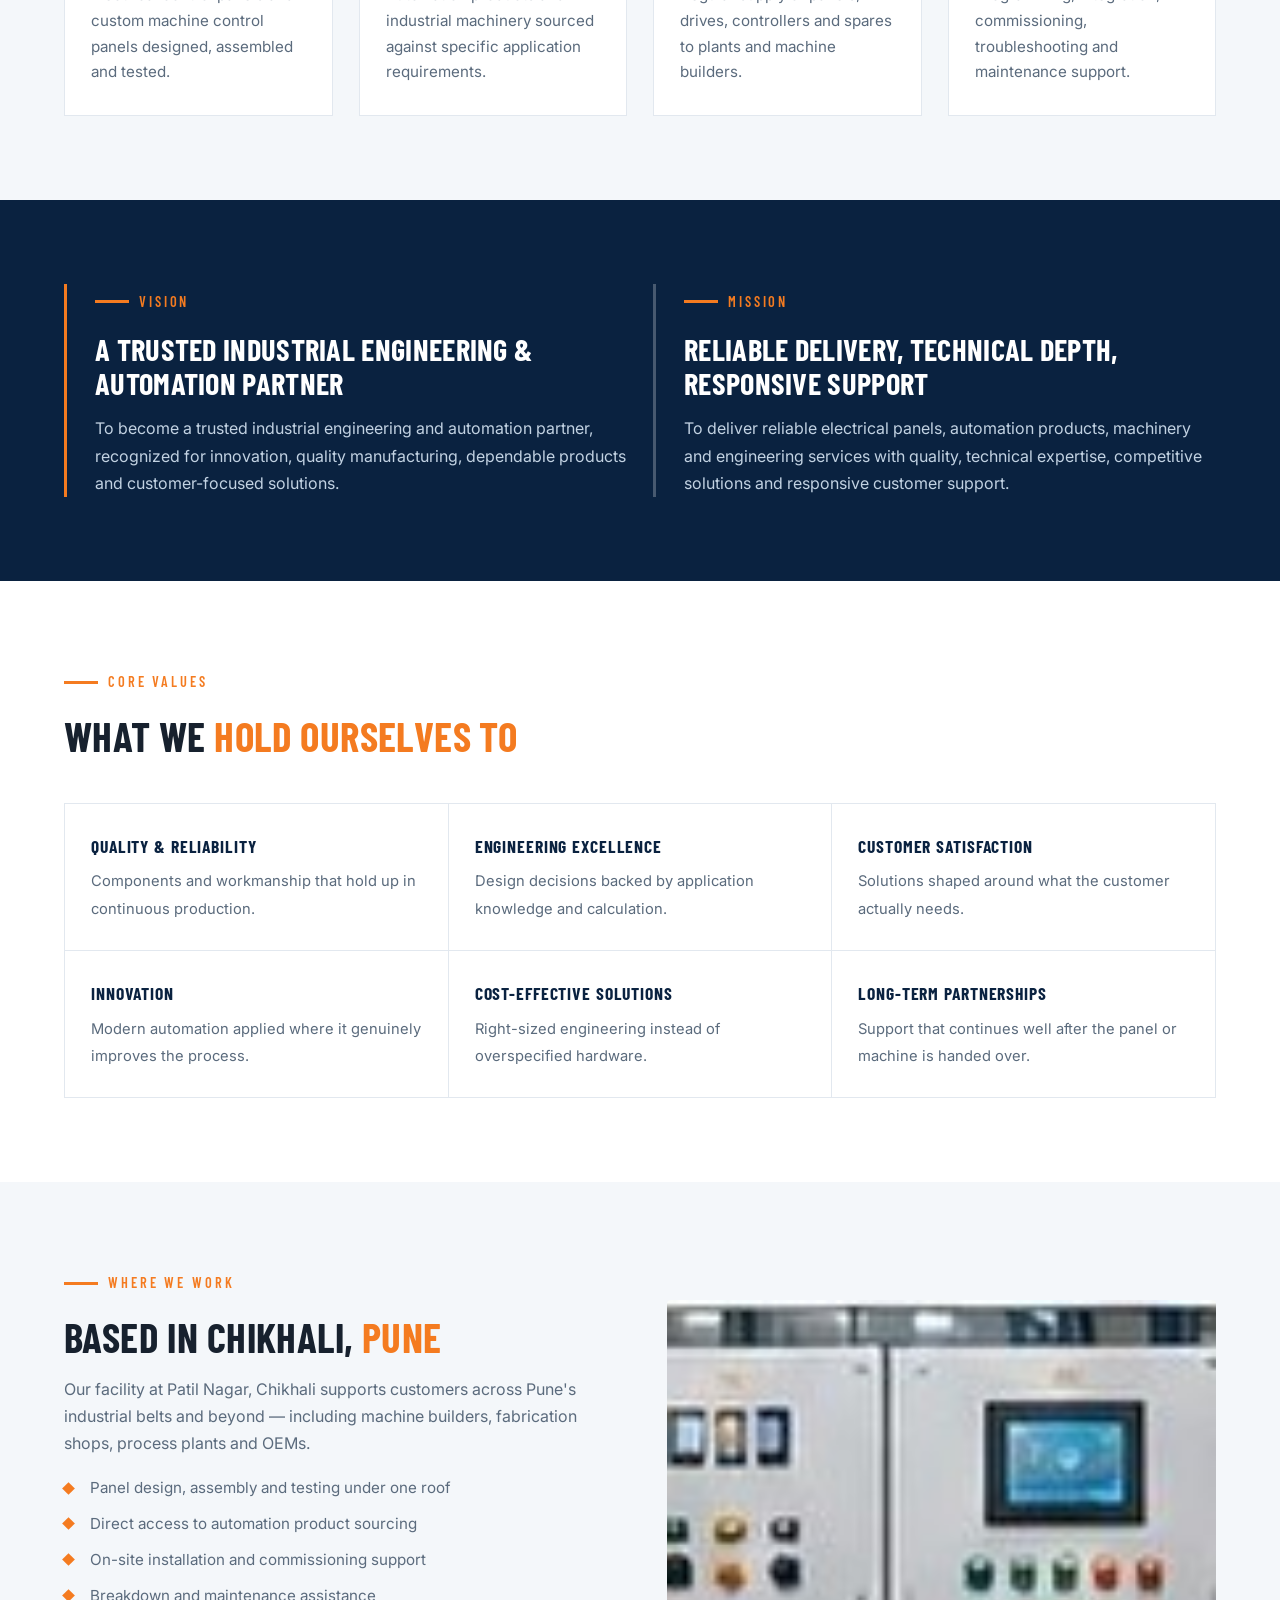
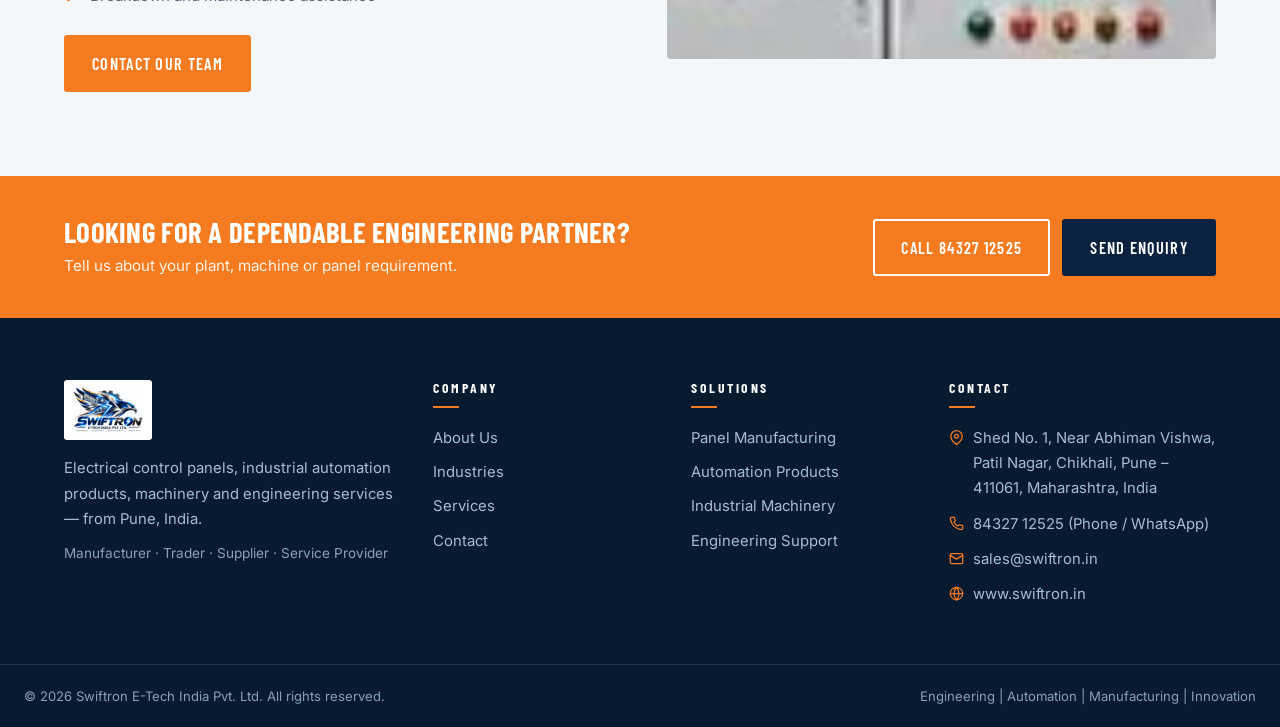
==== commit d3fa8926: "Replace placeholder photos with the brochure panel, machine and industry images. The four AI-generat" ====
--- a/about.html
+++ b/about.html
@@ -62,7 +62,7 @@
   </header>
 
   <section class="page-hero">
-    <div class="bg" style="background-image:url('assets/hero.jpg')" aria-hidden="true"></div>
+    <div class="bg" style="background-image:url('assets/facility.jpg')" aria-hidden="true"></div>
     <div class="container">
       <nav class="crumbs" aria-label="Breadcrumb"><a href="index.html">Home</a> / <span>About Us</span></nav>
       <h1>Engineering-focused.<br />Industry-driven.</h1>
@@ -94,7 +94,7 @@
         </p>
       </div>
       <div class="split-media reveal">
-        <img src="assets/panel.jpg" alt="Inside an industrial PLC control panel built by Swiftron" loading="lazy" />
+        <img src="assets/panel-plc.jpg" alt="PLC and automation control panel with breakers and organised wiring" loading="lazy" />
       </div>
     </div>
   </section>
@@ -180,7 +180,7 @@
   <section class="section paper">
     <div class="container split reverse">
       <div class="split-media reveal">
-        <img src="assets/engineer.jpg" alt="Swiftron engineer commissioning a machine control system" loading="lazy" />
+        <img src="assets/panel-custom.jpg" alt="Customised machine control panel with HMI and push buttons" loading="lazy" />
       </div>
       <div class="reveal">
         <span class="eyebrow">Where we work</span>
--- a/css/style.css
+++ b/css/style.css
@@ -209,7 +209,7 @@
 .hero-bg {
   position: absolute;
   inset: 0;
-  background: url("../assets/hero.jpg") center 45% / cover no-repeat;
+  background: url("../assets/facility.jpg") center 45% / cover no-repeat;
 }
 .hero-bg::after {
   content: "";
@@ -410,6 +410,38 @@
   transform: rotate(45deg);
 }
 .section.dark .tick-list li { color: #c2d2e2; }
+
+/* Brochure photo grid */
+.photo-grid {
+  display: grid;
+  grid-template-columns: repeat(3, minmax(0, 1fr));
+  gap: 20px;
+}
+.photo-card {
+  margin: 0;
+  background: #fff;
+  border: 1px solid var(--line);
+  border-top: 3px solid var(--orange);
+  overflow: hidden;
+  transition: transform .2s ease, box-shadow .2s ease;
+}
+.photo-card:hover { transform: translateY(-3px); box-shadow: var(--shadow); }
+.photo-card img {
+  display: block;
+  width: 100%;
+  aspect-ratio: 16 / 10;
+  object-fit: cover;
+  background: #e9eef3;
+}
+.photo-card figcaption {
+  padding: 13px 14px;
+  font-family: var(--head);
+  font-size: 1rem;
+  letter-spacing: .05em;
+  text-transform: uppercase;
+  text-align: center;
+  color: var(--navy-800);
+}
 
 /* Split (text + image) */
 .split {
@@ -900,3 +932,12 @@
   .page-hero .container { padding-top: 44px; padding-bottom: 44px; }
   .form-card { padding: 24px 20px; }
 }
+
+/* Photo grid responsive */
+.photo-grid-4 { grid-template-columns: repeat(4, minmax(0, 1fr)); }
+@media (max-width: 1080px) {
+  .photo-grid, .photo-grid-4 { grid-template-columns: repeat(2, minmax(0, 1fr)); }
+}
+@media (max-width: 620px) {
+  .photo-grid, .photo-grid-4 { grid-template-columns: 1fr; }
+}
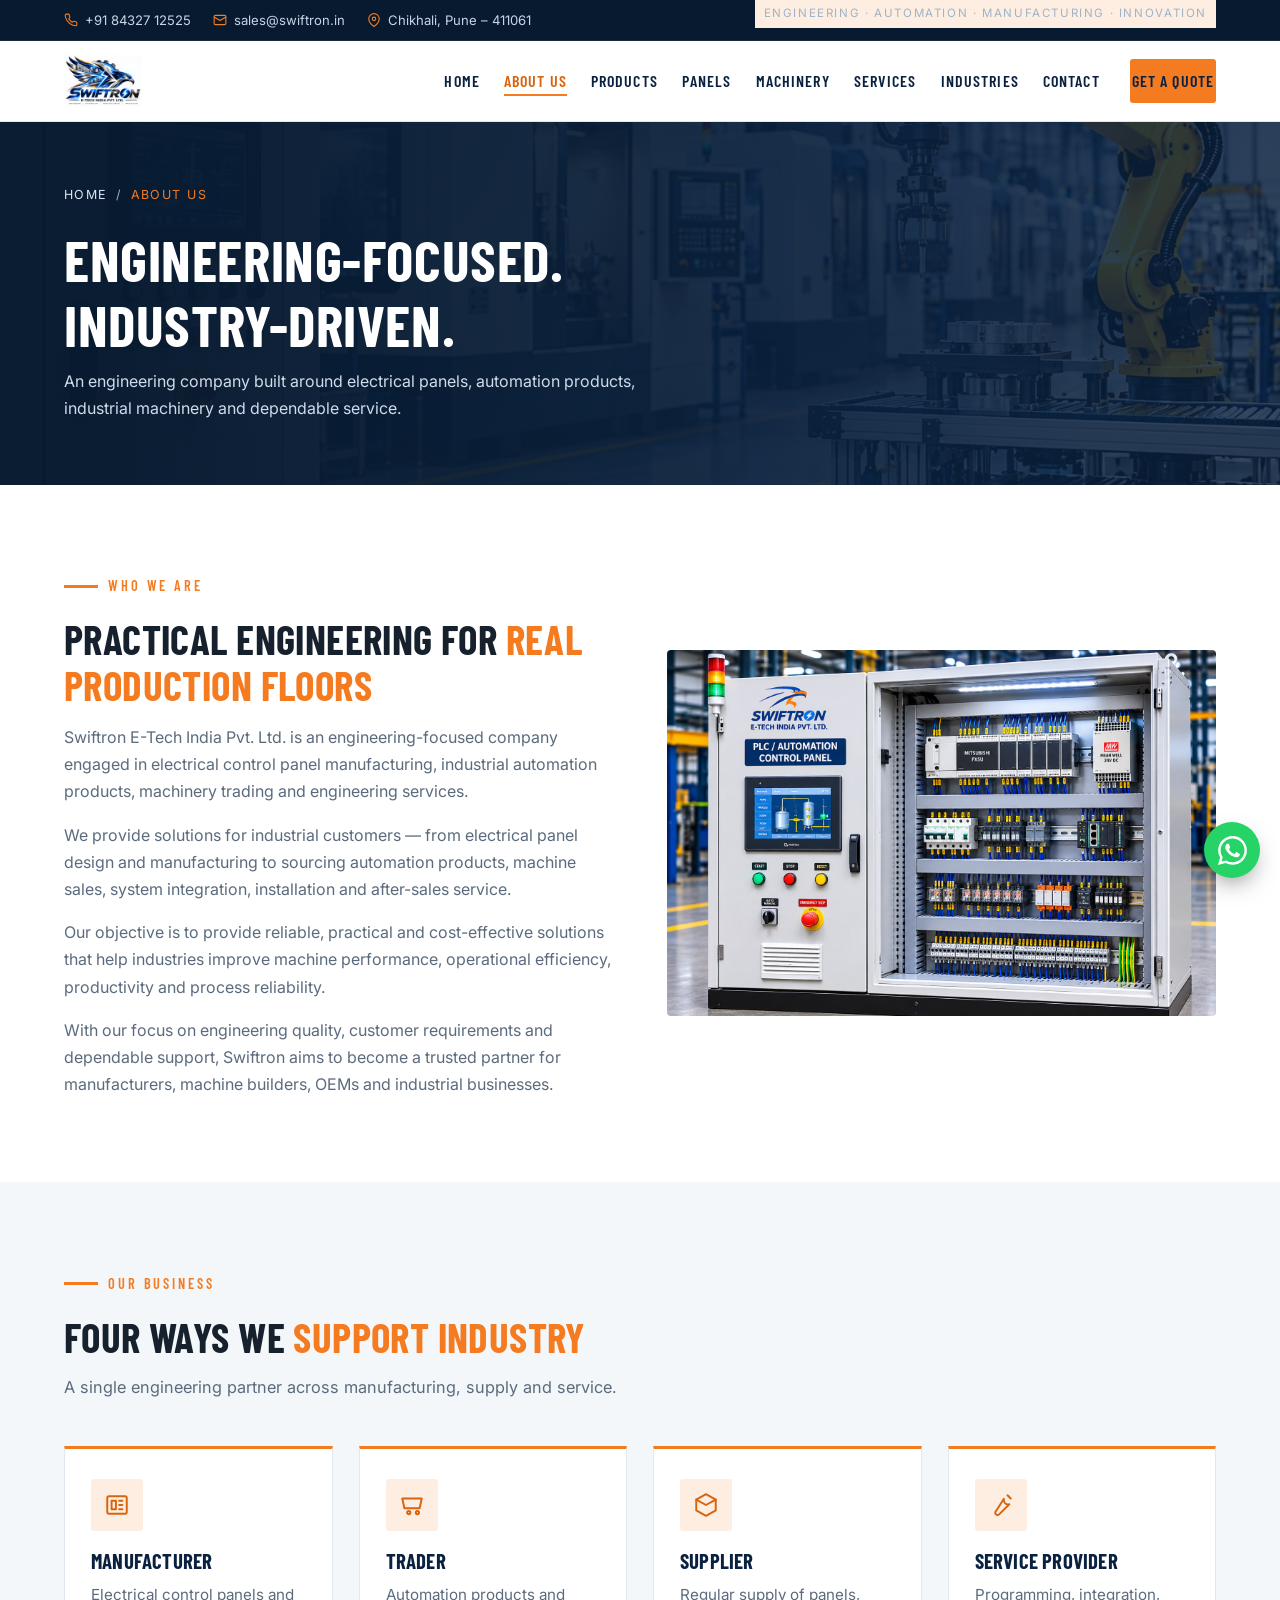
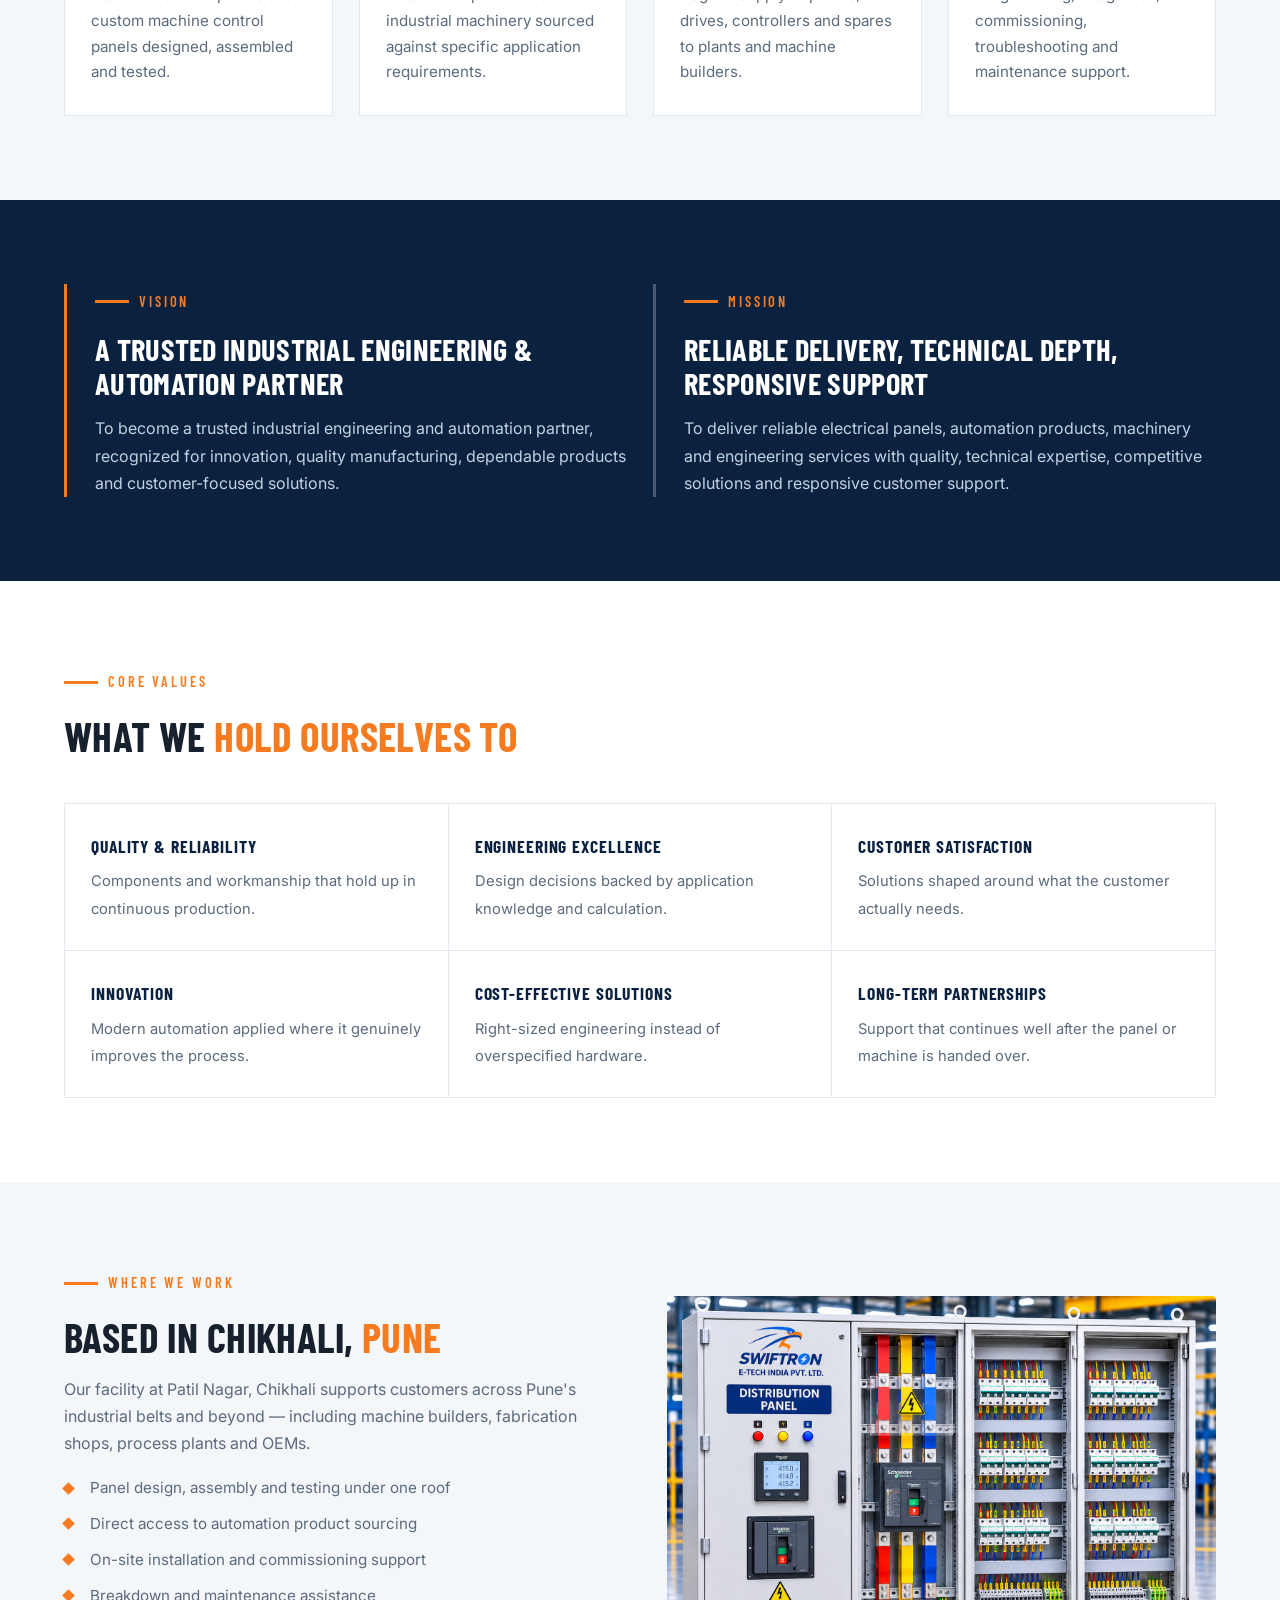
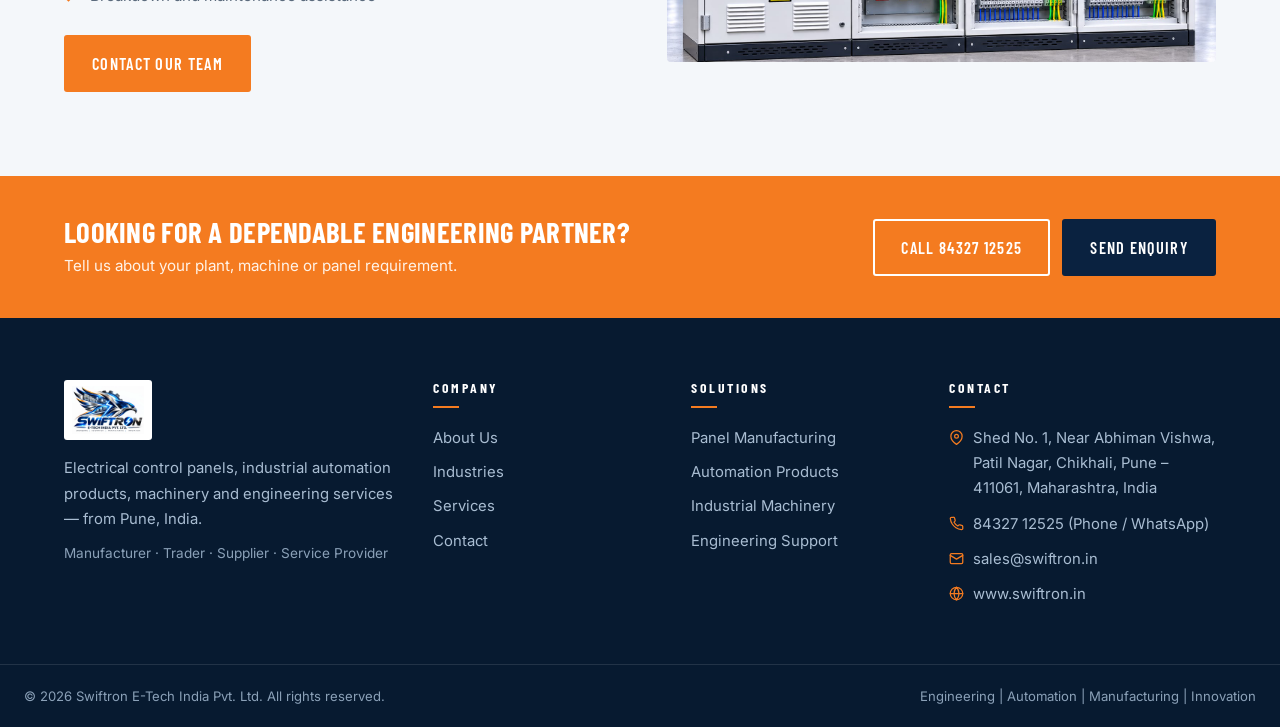
==== commit 01703a2f: "Swap the low-resolution brochure crops for the new high-resolution panel, machinery, industry and pr" ====
--- a/about.html
+++ b/about.html
@@ -62,7 +62,7 @@
   </header>
 
   <section class="page-hero">
-    <div class="bg" style="background-image:url('assets/facility.jpg')" aria-hidden="true"></div>
+    <div class="bg" style="background-image:url('assets/ind-manufacturing.jpg')" aria-hidden="true"></div>
     <div class="container">
       <nav class="crumbs" aria-label="Breadcrumb"><a href="index.html">Home</a> / <span>About Us</span></nav>
       <h1>Engineering-focused.<br />Industry-driven.</h1>
@@ -180,7 +180,7 @@
   <section class="section paper">
     <div class="container split reverse">
       <div class="split-media reveal">
-        <img src="assets/panel-custom.jpg" alt="Customised machine control panel with HMI and push buttons" loading="lazy" />
+        <img src="assets/panel-dist.jpg" alt="Distribution panel with breakers and organised wiring" loading="lazy" />
       </div>
       <div class="reveal">
         <span class="eyebrow">Where we work</span>
--- a/css/style.css
+++ b/css/style.css
@@ -209,7 +209,7 @@
 .hero-bg {
   position: absolute;
   inset: 0;
-  background: url("../assets/facility.jpg") center 45% / cover no-repeat;
+  background: url("../assets/panel-pcc.jpg") center 45% / cover no-repeat;
 }
 .hero-bg::after {
   content: "";
@@ -433,6 +433,7 @@
   object-fit: cover;
   background: #e9eef3;
 }
+.photo-card-32 img { aspect-ratio: 3 / 2; }
 .photo-card figcaption {
   padding: 13px 14px;
   font-family: var(--head);
@@ -520,6 +521,9 @@
   position: relative;
 }
 .product-top svg { width: 54px; height: 54px; color: rgba(255, 255, 255, .92); }
+.product-top.has-photo { display: block; }
+.product-top.has-photo img { width: 100%; height: 100%; object-fit: cover; display: block; }
+.product-top.has-photo::after { display: none; }
 .product-top::after {
   content: "";
   position: absolute;
